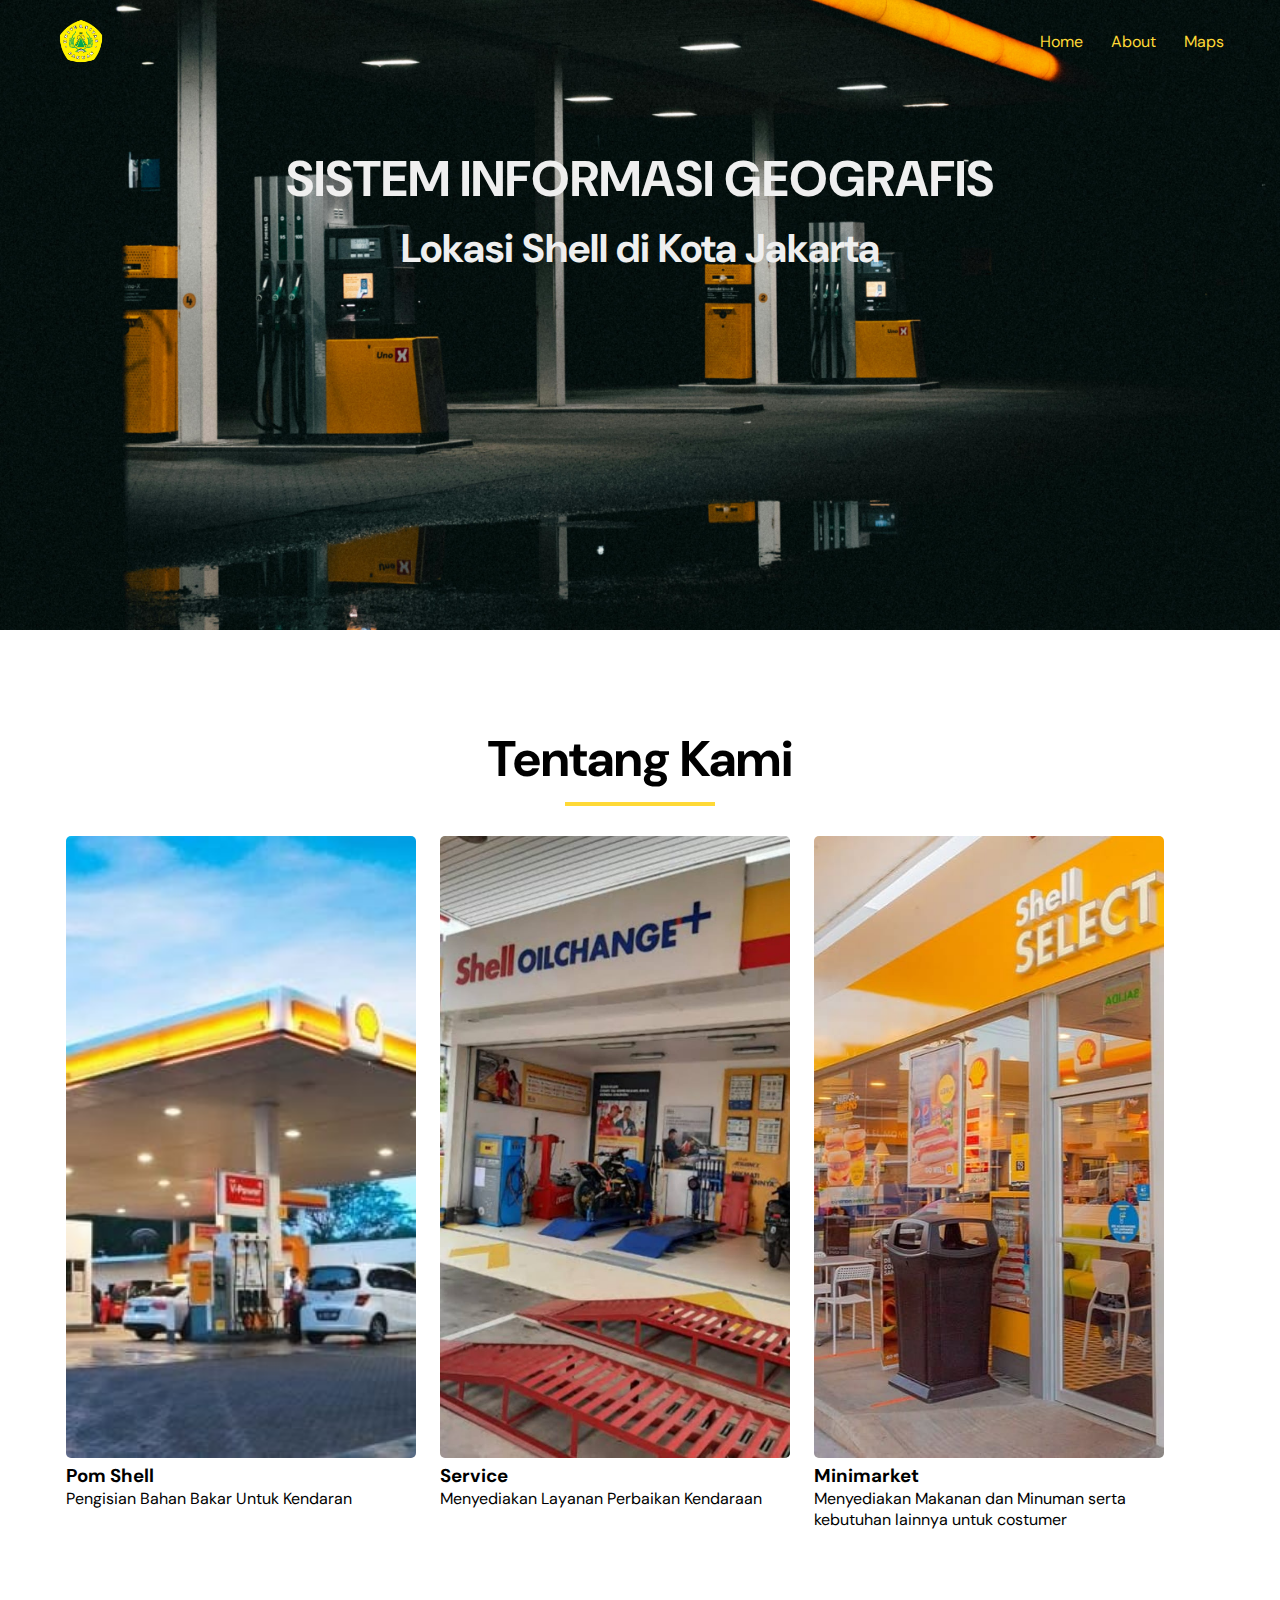
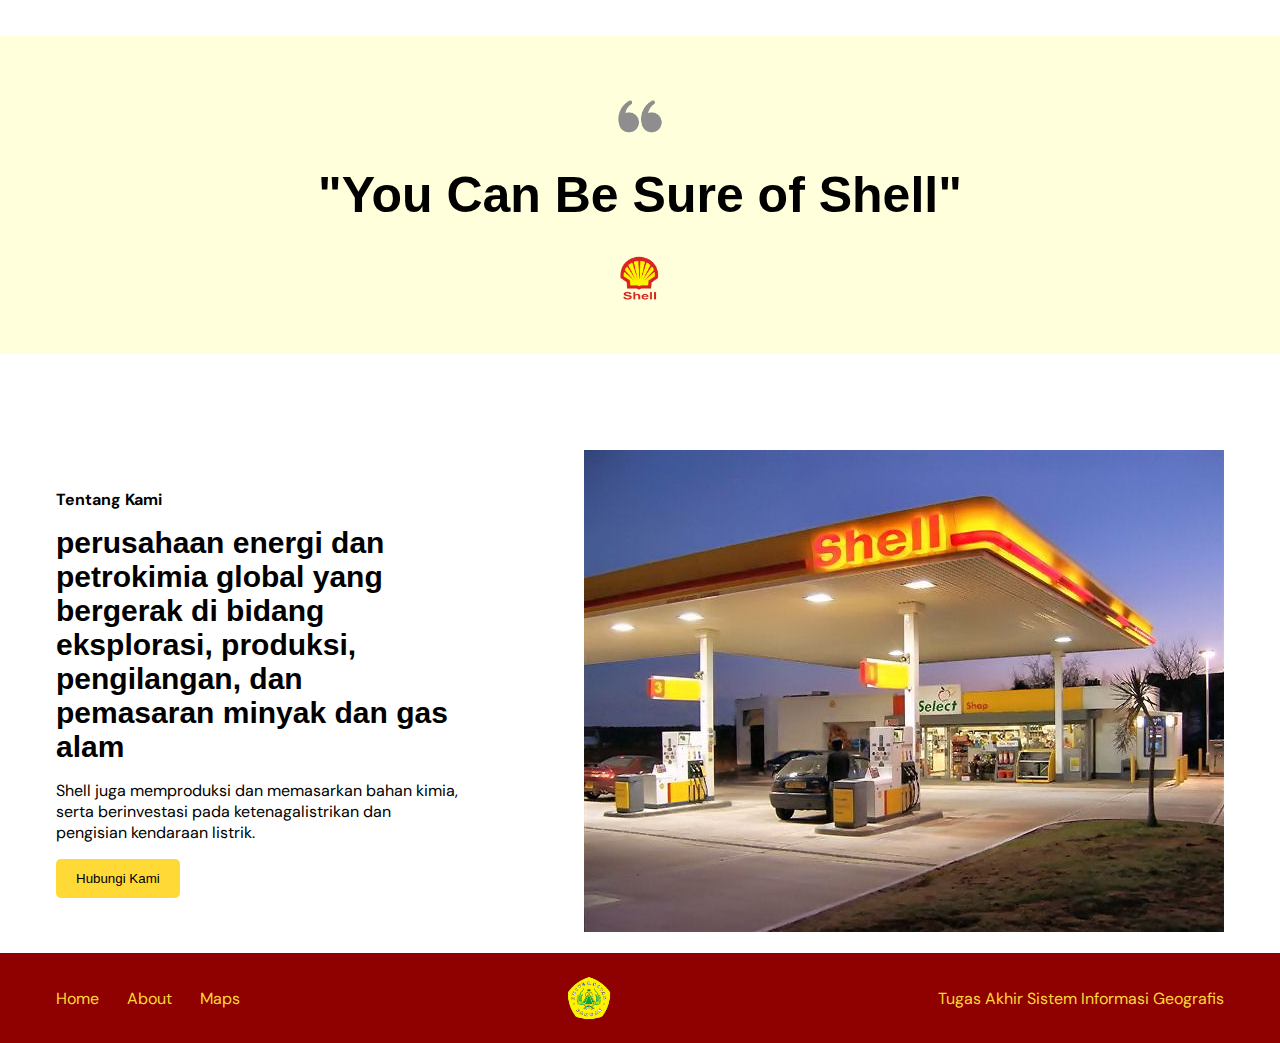
==== index.html @ 9aeb86ac "Add files via upload" ====
<!DOCTYPE html>
<html lang="en">
<head>
    <meta charset="UTF-8">
    <meta name="viewport" content="width=device-width, initial-scale=1.0">
    <title>Sistem Informasi Geografis</title>
    <link rel="stylesheet" href="style.css">
</head>
<body>
    <!-- Bagian 1-->
    <div id="main">
        <div class="container">
            <nav>
                <img src="assets/img/logo_unpak.png" alt="" class="logo" height="50px" >
                <ul class="nav-list">
                    <li><a href="#">Home</a></li>
                    <li><a href="#">About</a></li>
                    <li><a href="maps.html">Maps</a></li>
                    <!-- <li><button class="btn btn-secondary">202-505-3333</button></li> -->
                </ul>
                <img src="assets/img/menu.png" alt="" height="35" class="menu-btn">
            </nav>
            <div class="main-content">
                <h1 class="intro-heading">SISTEM INFORMASI GEOGRAFIS</h1>
                <h1 class="main-heading">Lokasi Shell di Kota Jakarta</h1>
                <!-- <p>Shell Adalah pengisian bahan bakar perusahaan Swasta yang menyediakan berbagai macam rone bahan bakar</p> -->
                <!-- <button class="btn btn-primary"  > Go To Maps </button> -->
            </div>
        </div>
    </div>

    <!-- Bagian 2 -->
     <section id="services">
        <div class="container">
            <div class="section-title">
                <h1>Tentang Kami</h1>
                <div class="line"></div>
            </div>
            <div class="services">
                <div class="service">
                    <img src="assets/img/shell2.jpg" alt="" height="622">
                    <h3>Pom Shell</h3>
                    <p>Pengisian Bahan Bakar Untuk Kendaran</p>
                </div>                
            </div>
            <div class="services">
                <div class="service">
                    <img src="assets/img/bengkel.jpg" alt="">
                    <h3>Service</h3>
                    <p>Menyediakan Layanan Perbaikan Kendaraan</p>
                </div>                
            </div>
            <div class="services">
                <div class="service">
                    <img src="assets/img/select.jpg" alt="">
                    <h3>Minimarket</h3>
                    <p>Menyediakan Makanan dan Minuman serta kebutuhan lainnya untuk costumer</p>
                </div>                
            </div>
        </div>
     </section>

    <!-- Bagian 3 -->
    <section id="testimonial">
        <div class="container">
            <img src="assets/img/kutip.png" alt="" height="50">
            <h1>"You Can Be Sure of Shell"</h1>
            <div class="profile">
                <img src="assets/img/logo_shell.png" alt="" height="50">
                <!-- <h4>Shell</h4> -->
            </div>
        </div>
    </section>

    <section id="about-us">
        <div class="container">
            <div class="about-content">
                <h4>Tentang Kami</h4>
                <h1>
                    perusahaan energi dan petrokimia global yang bergerak di bidang eksplorasi, produksi, pengilangan, dan pemasaran minyak dan gas alam
                </h1>
                <p>Shell juga memproduksi dan memasarkan bahan kimia, serta berinvestasi pada ketenagalistrikan dan pengisian kendaraan listrik. </p>
                <button class="btn btn-primary">Hubungi Kami</button>
            </div>
            <div class="about-image">
                <img src="assets/img/shell3.jpg" alt="">
            </div>
        </div>
    </section>

    <!-- Bagian 4 -->
     <!-- <section id="questions">
        <div class="container">
            <h1>Pertanyaan</h1>
            <p>Lorem ipsum dolor sit amet consectetur adipisicing elit. Sapiente veniam quae expedita quia incidunt, impedit, ipsam similique eius ipsum possimus atque soluta sit exercitationem tenetur ab repellat, laboriosam deserunt consequatur.
            </p>
            <button class="btn btn-primary">Hubungi Costumer Service</button>
        </div>
     </section> -->

     <!-- Footer -->
    <footer>
        <div class="container">
            <ul class="nav-list">
                <li><a href="#">Home</a></li>
                <li><a href="#">About</a></li>
                <li><a href="maps.html">Maps</a></li>
                </ul>
                <img src="assets/img/logo_unpak.png" alt="" class="foooterLogo" height="50">
                <p>Tugas Akhir Sistem Informasi Geografis</p>
        </div>
        
        
    </footer>
        

    <script>
        const navBtn = document.querySelector(".menu-btn");
        const navList = document.querySelector(".nav-list");

        navBtn.addEventListener("click", function () {
            navList.classList.toggle("active");
        });
    </script>  
</body>
</html>
---- style.css ----
@import url('https://fonts.googleapis.com/css2?family=DM+Sans:ital,opsz,wght@0,9..40,100..1000;1,9..40,100..1000&display=swap');

* {
    margin: 0;
    padding: 0;
    box-sizing: border-box;
}
:root {
    --primary : #000000;
    --secondary : #ffd936;
    --white : #efefef;


}

body {
    font-family: "DM Sans", sans-serif;
    color: var(--primary);
}

#main {
    background-image: url('assets/img/bg_shell.jpg');
    min-height: 70vh;
    background-position: bottom center;
    background-size: cover;
}
a {
    text-decoration: none;
}
.container {
    max-width:  1200px;
    padding: 16px;
    margin: auto;

}
section {
    margin: 80px auto;
}

nav {
    display: flex;
    justify-content: space-between;
    align-items: center;
}
.nav-list {
    display: flex;
    list-style: none;
    gap: 28px;
    align-items: center;

}

.nav-list a {
    color: var(--secondary);

}
.btn {
    padding: 12px 20px;
    background: transparent;
    outline: none;
    cursor: pointer;
    border-radius: 5px;
}

.btn-secondary {
    border: 1px solid var(--white);
    color: var(--white);
    font-weight: bold;

}
.btn-primary {
    border: none;
    background: var(--secondary);
    color: var(--primary);
}
.main-content {
    display:  flex;
    flex-direction: column;
    align-items: center;
    justify-content: center;
    margin-top: 80px;
    color: var(--white);
}

.main-content .intro-heading {
    font-size: 50px;
}

.main-content .main-heading {
    font-size: 40px;
    margin-top: 10px;
    margin-bottom: 10px;
}
.main-content p {
    max-width: 480px;
    margin-bottom: 10px;
    text-align: center;
}
.menu-btn {
    position: absolute;
    top: 20px;
    right: 20px;
    display: none;
    width: 35px ;
}
.section-title h1{
    font-size: 50px;
    text-align: center;
}
.section-title .line {
    width: 150px;
    height: 4px;
    border: 10px;
    background: var(--secondary);
    margin: auto;
    margin-bottom: 20px;
    margin-top: 10px;
}
.services {
    margin-top: 100px;
    display: inline-flex;
    gap : 20px;
    justify-content: center;
    justify-items: center;
    margin: 10px;
    flex-wrap: wrap;
}
.service {
    width: 350px;
}
.service img {
    max-width: 100%;
    border-radius: 5px;
    transition: transform 0.3s ease;
}
.service img:hover {
    transform: scale(1.1);
}
#testimonial {
    background: rgb(255, 255, 219);
}
#testimonial .container{
    display: flex;
    flex-direction: column;
    align-items: center;
    max-width: 700px;
    gap: 30px;
    padding: 50px 16px;
    
}
#testimonial h1 {
    font-size: 50px;
    font-family: "Forum", sans-serif;
    text-align: center;
}
#testimonial .profile {
    display: flex;
    flex-direction: column;
    justify-content: center;
    align-items: center;
    
}
#about-us .container {
    display: flex;
    align-items: center;
    justify-content: space-between;
    gap: 120px;
}
#about-us .container .about-content {
    max-width: 500px;
    display: flex;
    flex-direction: column;
    gap: 16px;
    align-items: start;
}
#about-us .container .about-content h1 {
    font-family: 'Forum', sans-serif;
    font-size: 30px;
}
#questions {
    min-height: 500px;
    background-image:  url("assets/img/bg3.jpg");
    background-position: bottom center;
    background-size: cover;
    color: var(--secondary);
}
#questions .container{
    max-width: 500px;
    display: flex;
    flex-direction: column;
    gap: 16px;
    align-items: center;
    justify-content: center;
    height: 500px;
    text-align: center;
}
#questions h1{
    font-size: 50px;
    text-align: center;

}
footer {
    margin-top: -80px;
    background: rgb(143, 0, 0);
    color: var(--secondary);
}

footer .container{
    display: flex;
    padding: 20px 16px;
    justify-content: space-between;
    align-items: center;

}

.footer-links {
    display: flex;
    align-items: center;
    gap: 16px;
    list-style: none;
}

@media screen and (max-width: 520px) {
    .menu-btn {
        display: block;
    }
    .nav-list {
        flex-direction: column;
        background: black;
        opacity: 0.8;
        position: absolute;
        top: 0;
        right: -900px;
        width: 80%;
        height: 100vh;
        padding-top: 80px;
        transition: all 0.3s ease;
    }
    .nav-list.active {
        right: 0;

    }
    .nav-list li:not(:last-child) {
        text-align: left;
        width: 100%;
        padding: 10px 30px;
        border-bottom: 1px solid var(--white);
    
    }

    #about-us .container {
        flex-direction: column;
        gap: 30px;
    }
    footer .container {
        flex-direction: column;
        gap: 16px;
    }
}
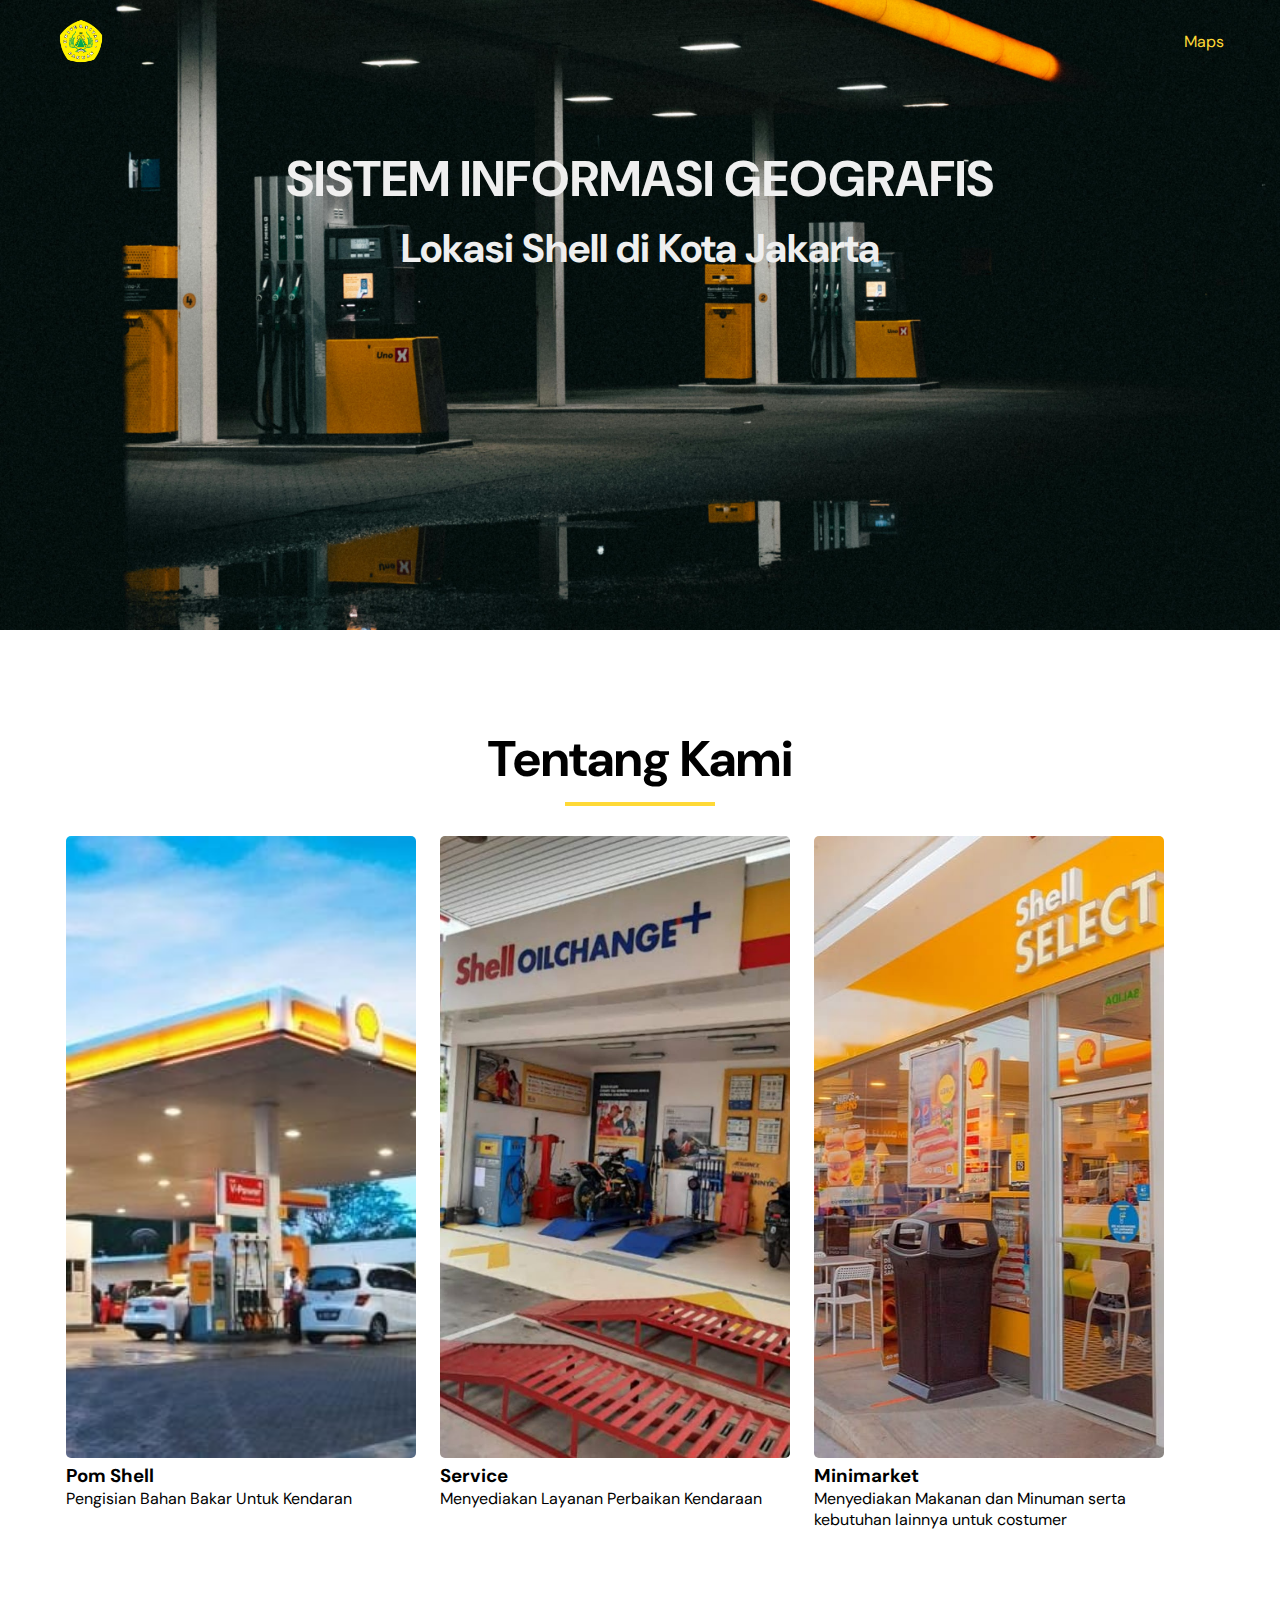
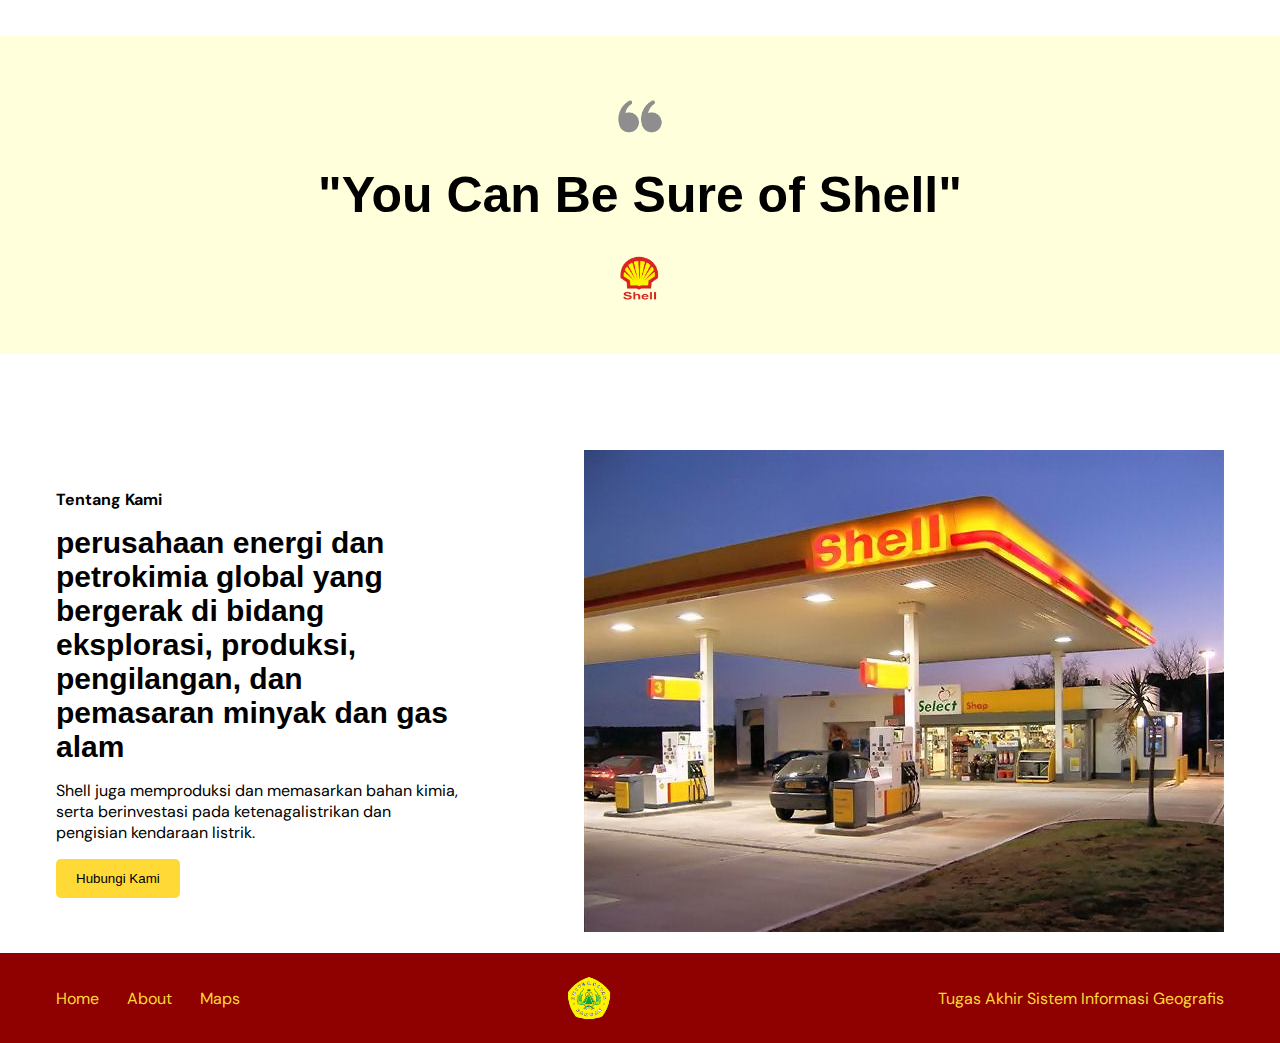
==== commit f3b9fa15: "Update index.html" ====
--- a/index.html
+++ b/index.html
@@ -13,8 +13,8 @@
             <nav>
                 <img src="assets/img/logo_unpak.png" alt="" class="logo" height="50px" >
                 <ul class="nav-list">
-                    <li><a href="#">Home</a></li>
-                    <li><a href="#">About</a></li>
+<!--                     <li><a href="#">Home</a></li>
+                    <li><a href="#">About</a></li> -->
                     <li><a href="maps.html">Maps</a></li>
                     <!-- <li><button class="btn btn-secondary">202-505-3333</button></li> -->
                 </ul>
@@ -123,4 +123,4 @@
         });
     </script>  
 </body>
-</html>+</html>
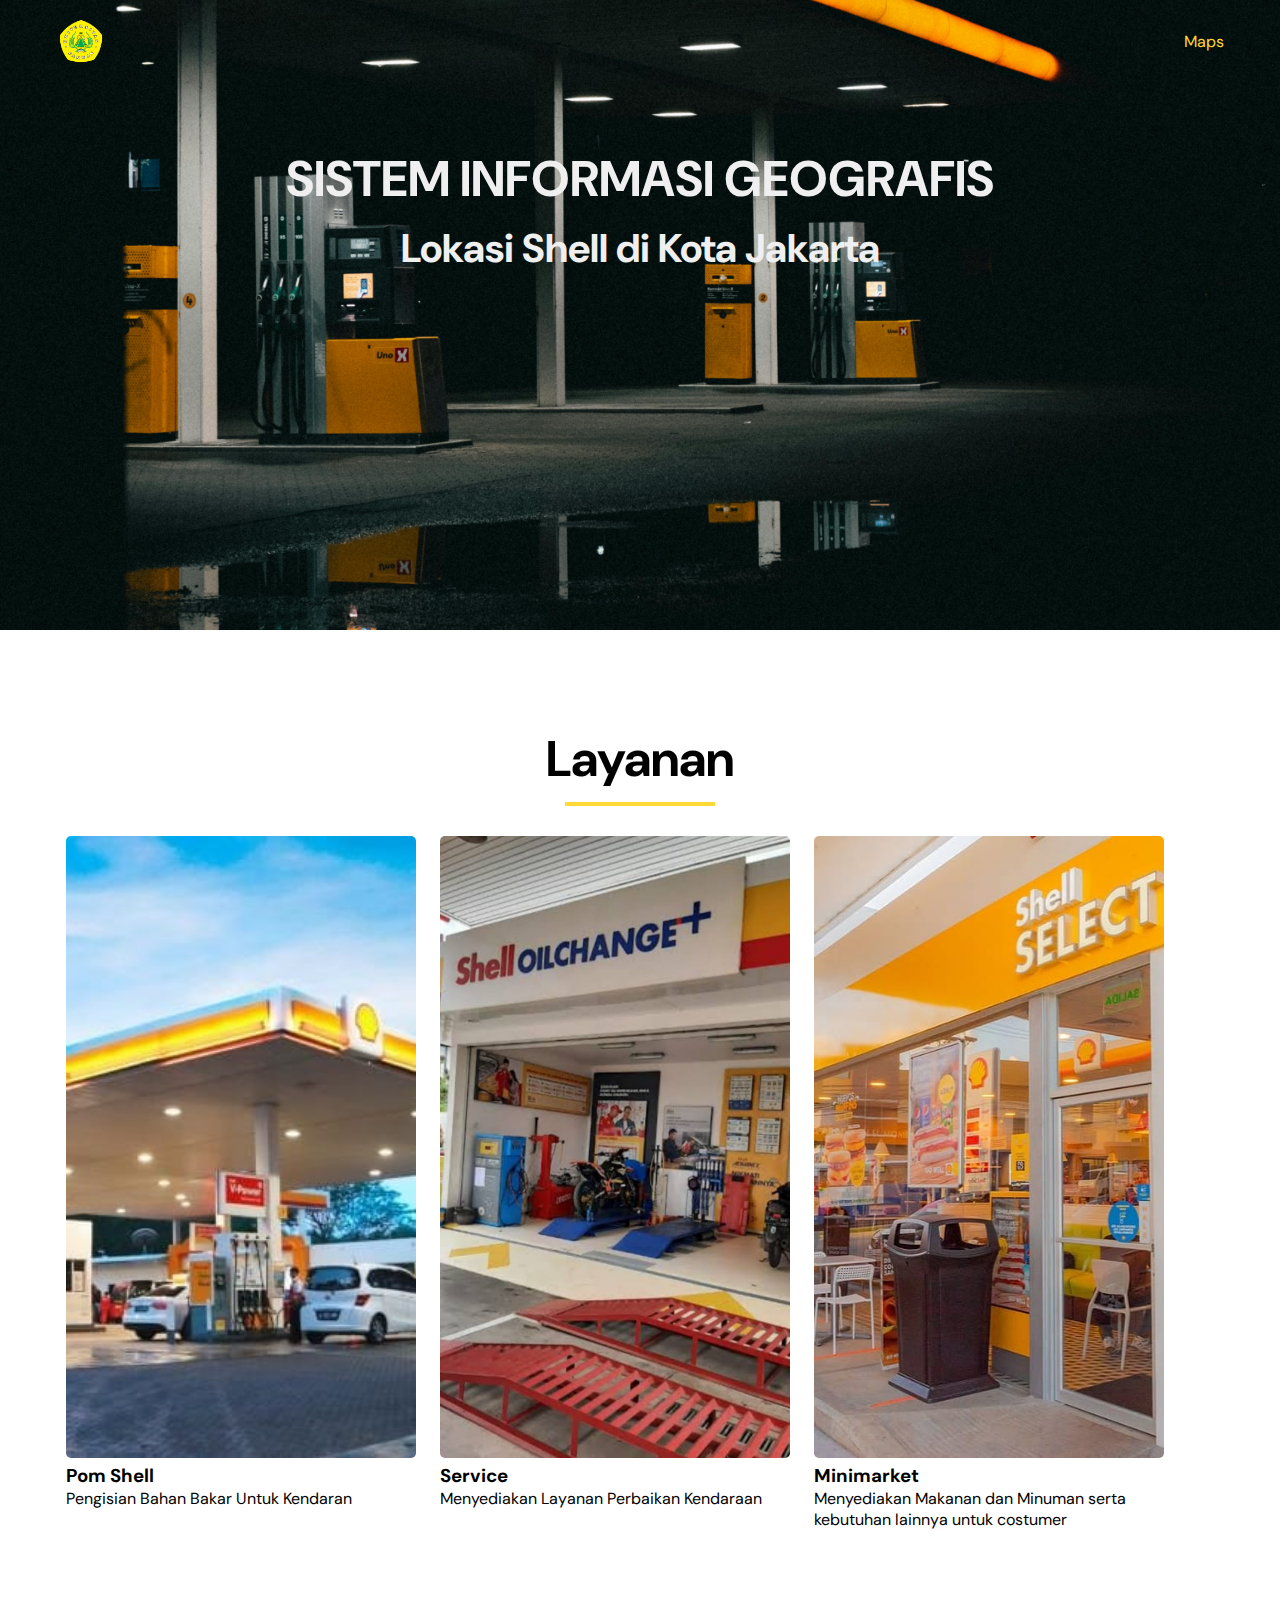
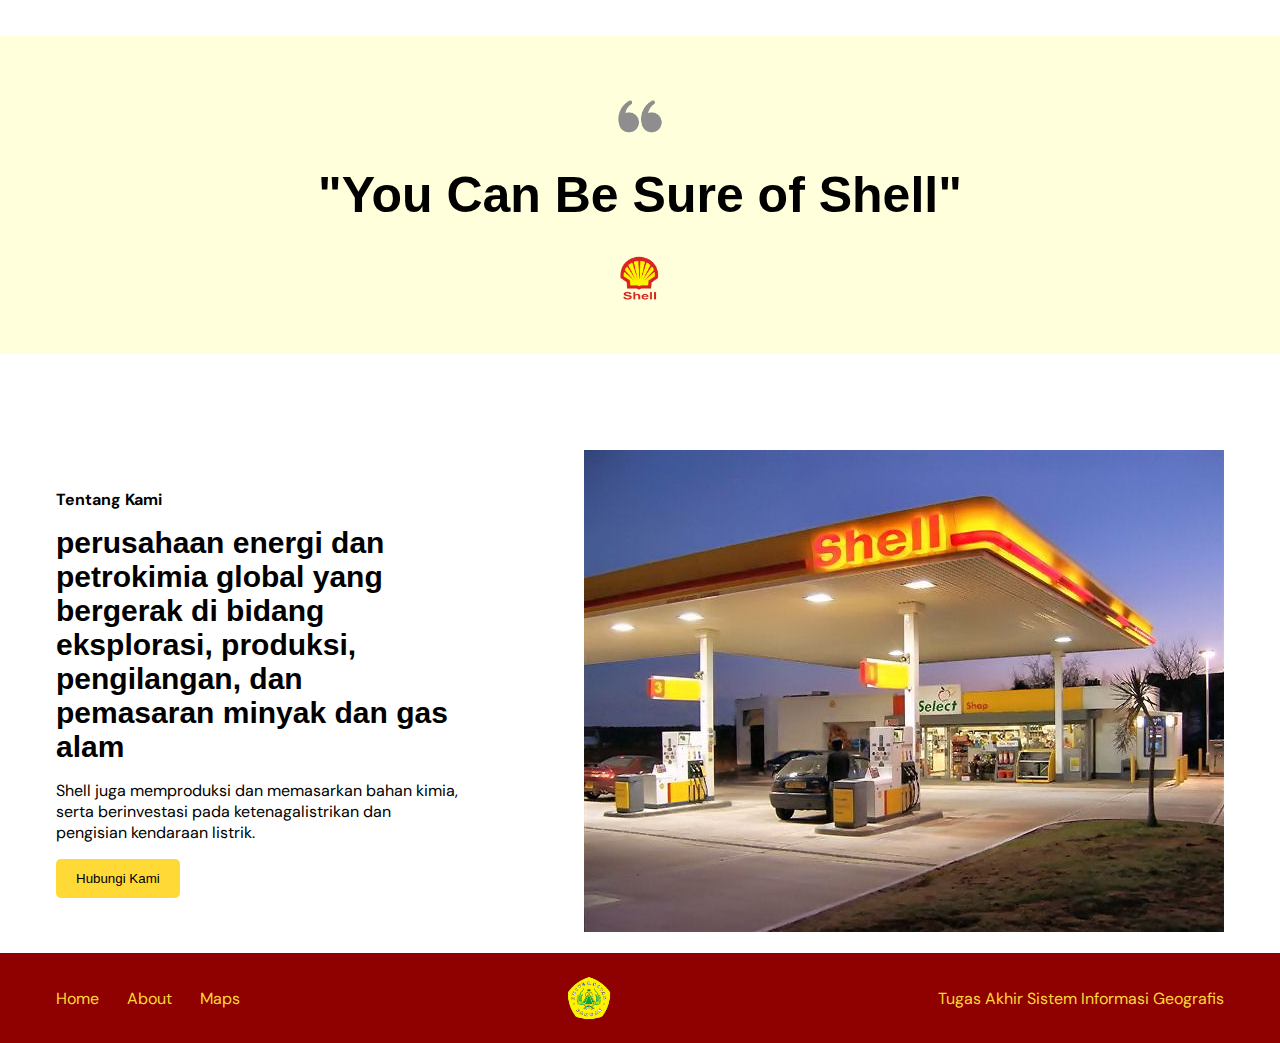
==== commit bf9734b1: "Update index.html" ====
--- a/index.html
+++ b/index.html
@@ -33,7 +33,7 @@
      <section id="services">
         <div class="container">
             <div class="section-title">
-                <h1>Tentang Kami</h1>
+                <h1>Layanan</h1>
                 <div class="line"></div>
             </div>
             <div class="services">
